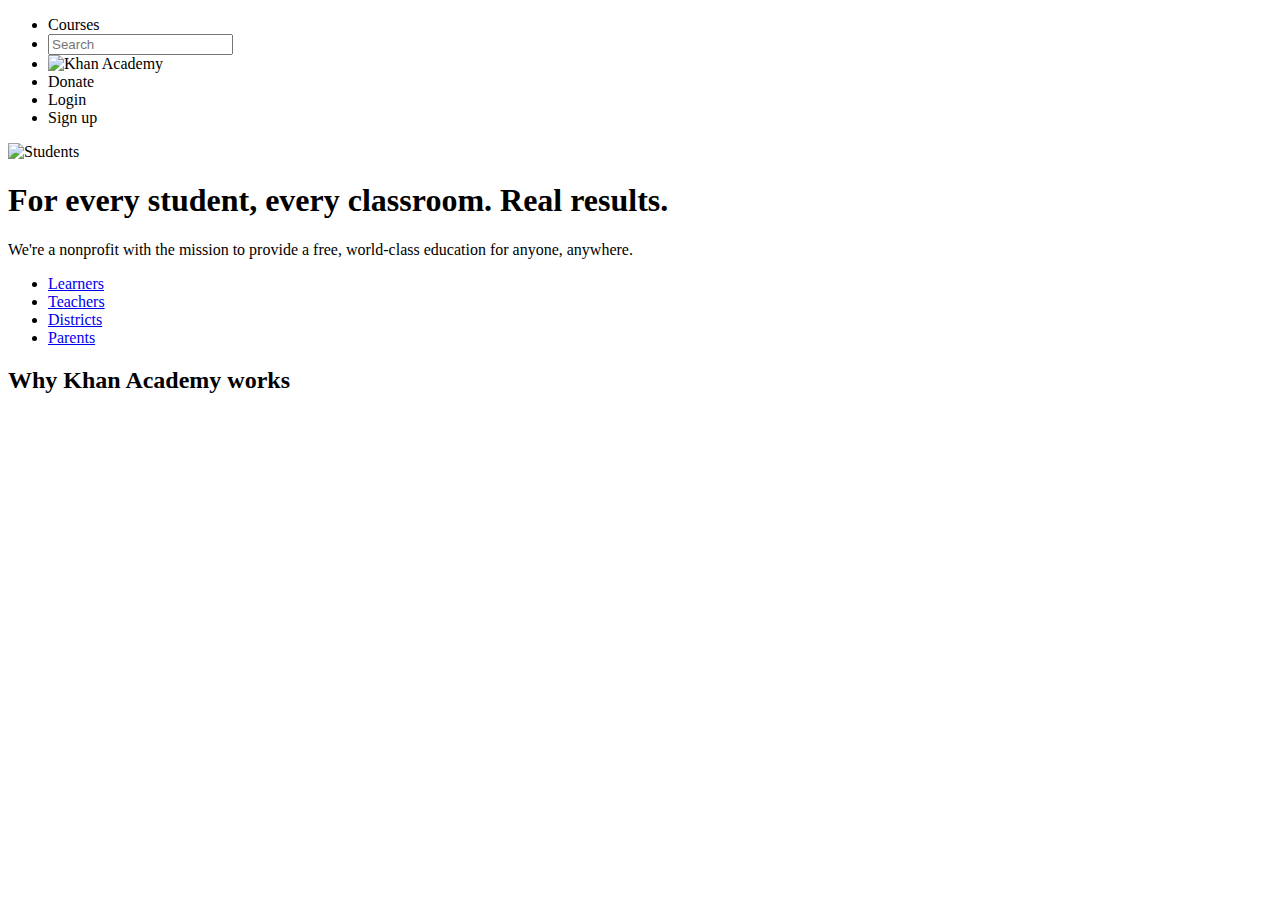
==== khan.html @ e1998b78 "finished" ====
<!DOCTYPE html>
<html lang="en">
    <head>
        <meta charset="UTF-8">
        <meta http-equiv="X-UA-Compatible" content="IE=edge">
        <meta name="viewport" content="width=device-width, initial-scale=1.0">
        <title>Khan Academy</title>
    </head>
    <body>
        <header>
            <nav>
                <ul>
                    <li>Courses</li>
                    <li>
                        <form>
                            <input type="search" name="search" placeholder="Search">
                        </form>
                    </li>
                    <li>
                        <img src="#" alt="Khan Academy">
                    </li>
                    <li>Donate</li>
                    <li>Login</li>
                    <li>Sign up</li>
                </ul>
            </nav>
        </header>

        <section>
            <section>
                <img src="#" alt="Students">
            </section>
            <section>
                <h1>For every student, every classroom. Real results.</h1>
                <p>We're a nonprofit with the mission to provide a free, world-class education for anyone, anywhere.</p>
                <ul>
                    <li><a href="#">Learners</a></li>
                    <li><a href="#">Teachers</a></li>
                    <li><a href="#">Districts</a></li>
                    <li><a href="#">Parents</a></li>
                </ul>
            </section>
        </section>

        <section>
            <h2>Why Khan Academy works</h2>
        </section>

    </body>
</html>
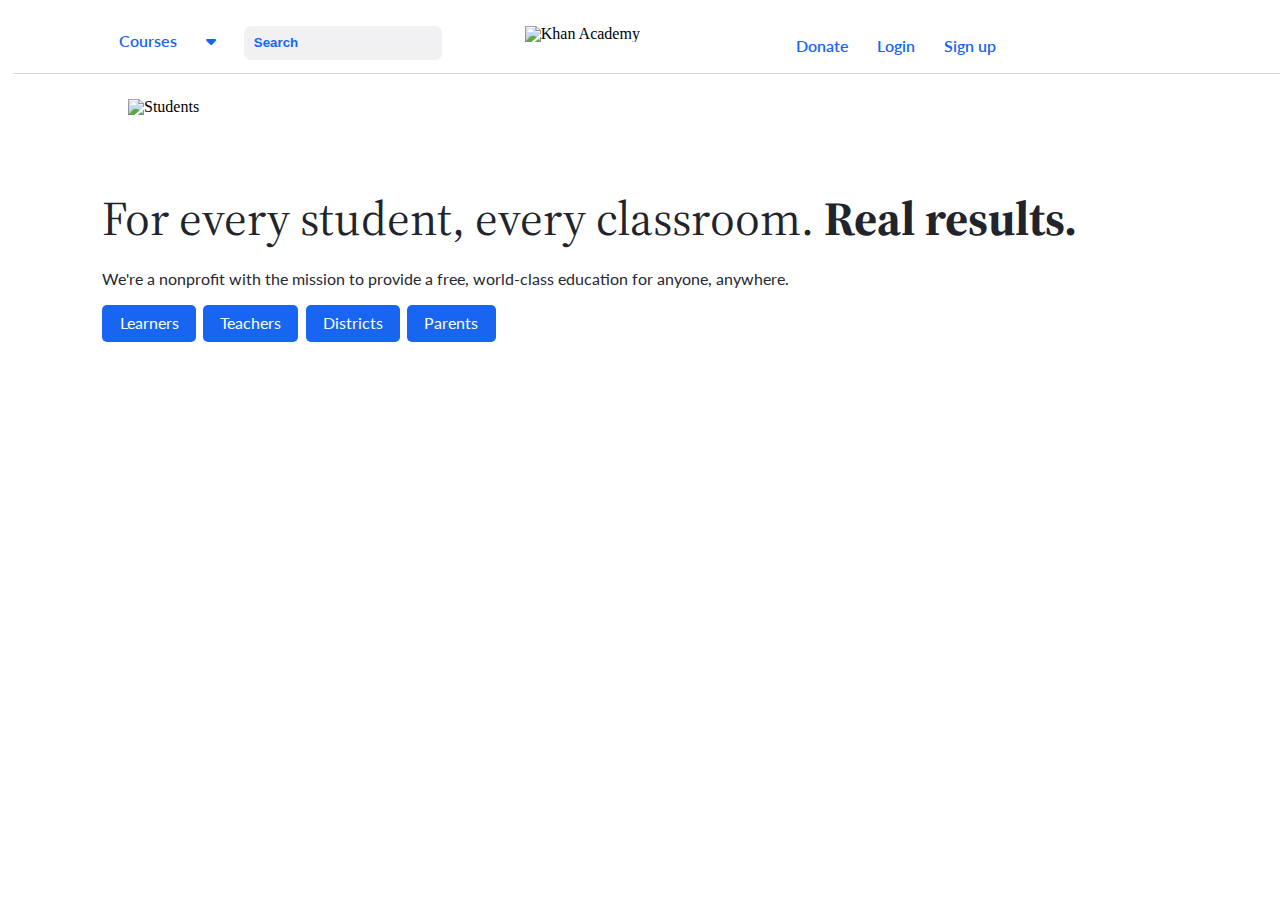
==== commit 9b7f302b: "touchups" ====
--- a/khan.html
+++ b/khan.html
@@ -1,50 +1,69 @@
 <!DOCTYPE html>
 <html lang="en">
-    <head>
-        <meta charset="UTF-8">
-        <meta http-equiv="X-UA-Compatible" content="IE=edge">
-        <meta name="viewport" content="width=device-width, initial-scale=1.0">
-        <title>Khan Academy</title>
-    </head>
-    <body>
-        <header>
-            <nav>
-                <ul>
-                    <li>Courses</li>
-                    <li>
-                        <form>
-                            <input type="search" name="search" placeholder="Search">
-                        </form>
-                    </li>
-                    <li>
-                        <img src="#" alt="Khan Academy">
-                    </li>
-                    <li>Donate</li>
-                    <li>Login</li>
-                    <li>Sign up</li>
-                </ul>
-            </nav>
-        </header>
 
+<head>
+    <meta charset="UTF-8">
+    <meta http-equiv="X-UA-Compatible" content="IE=edge">
+    <meta name="viewport" content="width=device-width, initial-scale=1.0">
+    <title>Khan Academy</title>
+    <!-- external CSS link -->
+    <link rel="stylesheet" href="reset.css">
+    <link rel="stylesheet" href="style.css">
+    <!-- font -->
+    <link rel="preconnect" href="https://fonts.googleapis.com">
+    <link rel="preconnect" href="https://fonts.gstatic.com" crossorigin>
+    <link href="https://fonts.googleapis.com/css2?family=Lato:wght@400;900&display=swap" rel="stylesheet">
+    <!-- another font -->
+    <link rel="preconnect" href="https://fonts.googleapis.com">
+    <link rel="preconnect" href="https://fonts.gstatic.com" crossorigin>
+    <link href="https://fonts.googleapis.com/css2?family=Source+Serif+Pro&display=swap" rel="stylesheet">
+    <!-- icon -->
+    <link rel="stylesheet" href="https://cdnjs.cloudflare.com/ajax/libs/font-awesome/6.0.0-beta3/css/all.min.css">
+</head>
+
+<body>
+    <header>
+        <nav class="clearfix clear">
+            <ul>
+                <li>Courses</li>
+                <li><i class="fa-solid fa-caret-down"></i></li>
+                <li>
+                    <form>
+                        <input type="search" name="search" value="Search">
+                    </form>
+                </li>
+            </ul>
+            <img src="khanlogo.png" alt="Khan Academy">
+            <ul>
+                <li>Donate</li>
+                <li>Login</li>
+                <li>Sign up</li>
+            </ul>
+        </nav>
+    </header>
+
+    <section class="clearfix clear">
         <section>
-            <section>
-                <img src="#" alt="Students">
-            </section>
-            <section>
-                <h1>For every student, every classroom. Real results.</h1>
-                <p>We're a nonprofit with the mission to provide a free, world-class education for anyone, anywhere.</p>
-                <ul>
-                    <li><a href="#">Learners</a></li>
-                    <li><a href="#">Teachers</a></li>
-                    <li><a href="#">Districts</a></li>
-                    <li><a href="#">Parents</a></li>
-                </ul>
-            </section>
+            <img src="https://placekitten.com/560/560" alt="Students">
         </section>
+        <section>
+            <h1>For every student, every classroom.
+                <span>Real results.</span>
+            </h1>
+            <p>We're a nonprofit with the mission to provide a free, world-class education for anyone, anywhere.</p>
+            <ul>
+                <li><a href="#">Learners</a></li>
+                <li><a href="#">Teachers</a></li>
+                <li><a href="#">Districts</a></li>
+                <li><a href="#">Parents</a></li>
+            </ul>
+        </section>
+    </section>
 
-        <section>
+    <!-- <section class="center">
             <h2>Why Khan Academy works</h2>
-        </section>
+        </section> -->
 
-    </body>
+</body>
+
 </html>--- a/style.css
+++ b/style.css
@@ -0,0 +1,154 @@
+/* Box Model Hack */
+* {
+  box-sizing: border-box;
+}
+
+/* Clear fix hack */
+.clearfix:after {
+     content: ".";
+     display: block;
+     clear: both;
+     visibility: hidden;
+     line-height: 0;
+     height: 0;
+}
+
+.clear {
+	clear: both;
+}
+
+/******************************************
+/* BASE STYLES
+/*******************************************/
+
+
+/******************************************
+/* LAYOUT
+/*******************************************/
+
+nav {
+  border-bottom: 1px solid rgb(214, 216, 218);
+  text-align: center;
+  float: left;
+  width: 100%;
+  margin: 1%;
+}
+
+nav > * {
+  display: block;
+}
+
+nav > ul {
+  float: left;
+  width: 40%;
+  padding: 1%;
+}
+
+nav > ul + img + ul {
+  padding-top: 2%;
+}
+
+nav img {
+  float: left;
+  padding-top: 1%;
+}
+
+nav > ul > li {
+  display: inline;
+  font-family: 'Lato', sans-serif;
+  font-weight: 600;
+  color: rgb(24, 101, 242);
+  margin: 0 5%;
+}
+
+nav ul > li + li {
+  margin: 0;
+}
+
+form {
+  display: inline;
+  margin-left: 5%;
+}
+
+input {
+  background: rgb(241, 241, 243);
+  color: rgb(24, 101, 242);
+  font-weight: bold;
+  padding: 2%;
+  border: none;
+  border-radius: 7px;
+}
+
+nav > ul + img + ul li + li + li {
+  padding: 5%;
+}
+
+.left {
+  float: left;
+}
+
+.right {
+  float: right;
+}
+
+.center {
+  text-align: center;
+  margin: 0 auto;
+}
+
+section img {
+  float: left;
+  margin: 1% 0 0 10%;
+}
+
+section > section + section li {
+  background: rgb(24, 101, 242);
+  padding: 0.9% 1.6%;
+  border-radius: 5px;
+  display: inline;
+  margin-right: 0.3%;
+}
+
+section > section + section li a {
+  color: white;
+  text-decoration: none;
+  font-family: 'Lato', sans-serif;
+}
+
+
+h1, span {
+  font-family: 'Source Serif Pro', serif;
+  color: rgb(33, 36, 44);
+  font-size: 3rem;
+  text-align: left;
+  margin-bottom: 0;
+}
+
+h1 {
+  padding-top: 10%;
+  /* width: 2px; */
+  display: block;
+}
+
+span {
+  font-weight: 700;
+}
+
+p {
+  font-family: 'Lato', sans-serif;
+  color: rgb(37, 40, 48);
+  line-height: 30px;
+  padding: 2% 0;
+}
+
+header + section > section + section {
+  padding: 0 8%;
+}
+
+header + section img {
+  margin-right: 3%;
+}
+
+/******************************************
+/* ADDITIONAL STYLES
+/*******************************************/